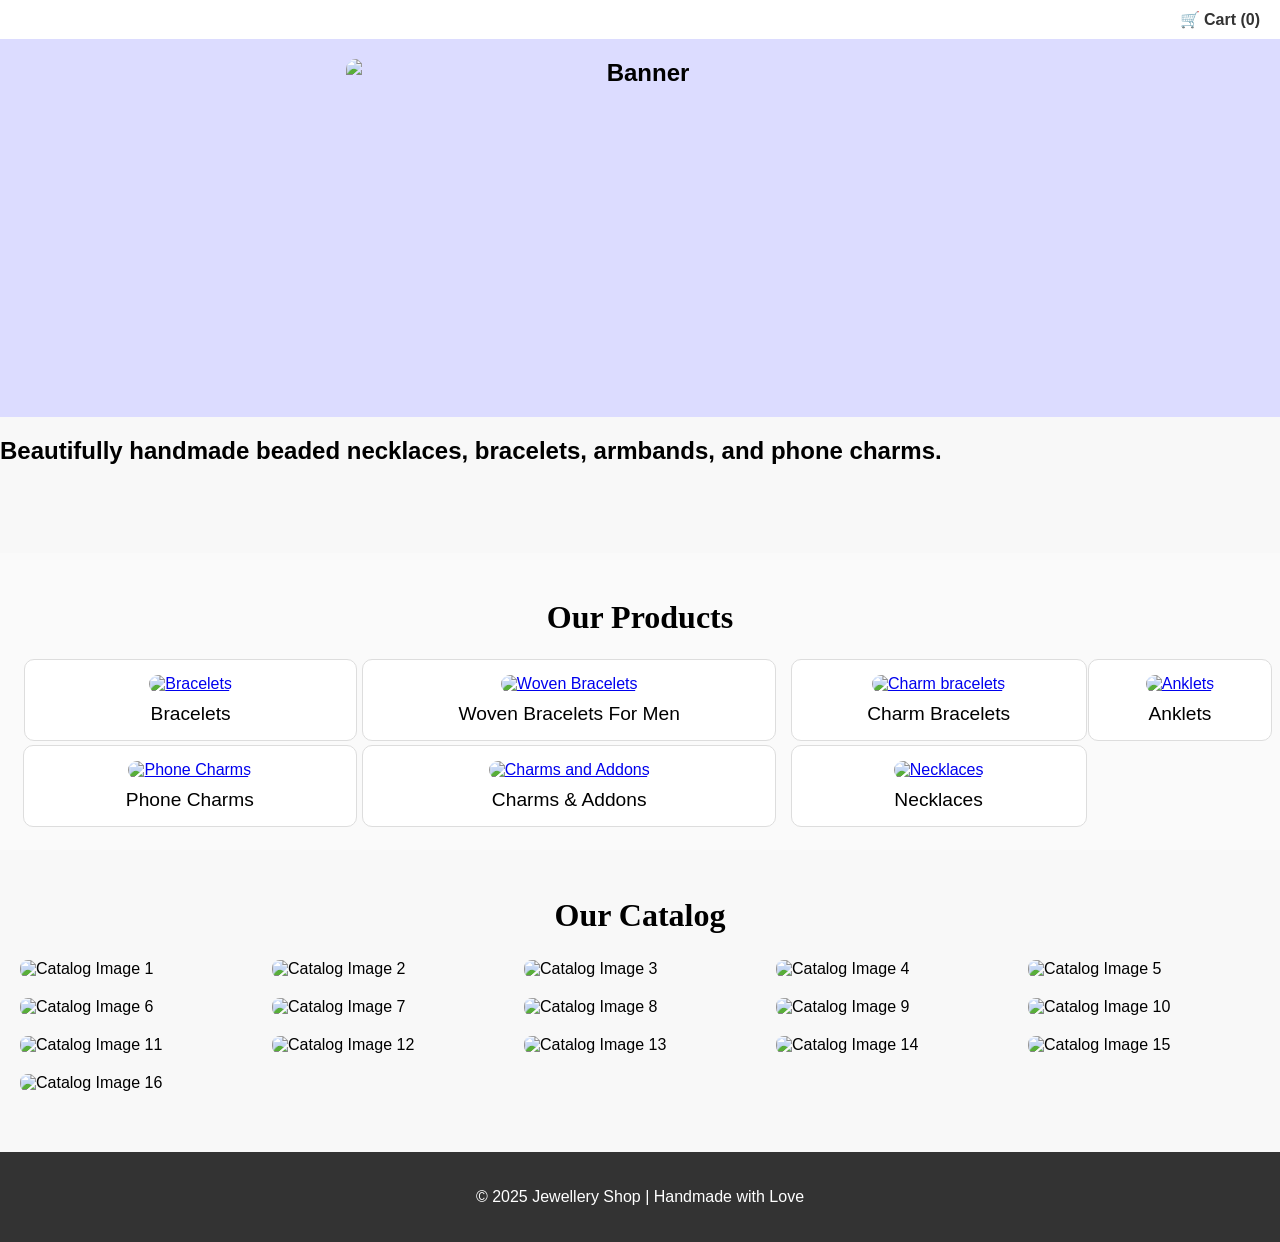
==== index.html @ 6f7b59f1 "Add files via upload" ====
﻿<!DOCTYPE html>
<html lang="en">
<head>
  <meta charset="UTF-8">
  <meta name="viewport" content="width=device-width, initial-scale=1.0">
  <title>Main Page</title>
  <link rel="stylesheet" href="nala.css">
  <style>
    body {
      margin: 0;
      font-family: "Lucida Console", sans-serif;
      background-color: #f8f8f8;
      color: #000;
    }

    header {
      display: flex;
      justify-content: flex-end;
      align-items: center;
      padding: 10px 20px;
      background: #fff;
      box-shadow: 0 2px 5px rgba(0,0,0,0.1);
    }

    a#cartLink {
      text-decoration: none;
      color: #333;
      font-weight: bold;
    }

    /* Hero Section */
    .hero {
      display: flex;
      flex-wrap: wrap;
      align-items: center;
      justify-content: center;
      padding: 20px;
      gap: 20px;
      background-color: #dcdcff;
      text-align: center;
    }

    .hero-text {
      flex: 1 1 300px;
      font-size: 1.5rem;
      font-weight: bold;
      min-width: 280px;
    }

    .hero img {
      flex: 1 1 300px;
      max-width: 100%;
      height: auto;
      border-radius: 10px;
    }

    /* Products Section */
     /* Products Section */
  .products {
    padding: 20px;
    text-align: center;
  }

  .products h2 {
    font-size: 2rem;
    margin-bottom: 20px;
  }

  .product-grid {
    display: grid;
    grid-template-columns: repeat(auto-fit, minmax(200px, 1fr));
    gap: 20px;
    justify-items: center;
  }

  .product-grid .product {
    display: flex;
    flex-direction: column;
    align-items: center;
    transition: transform 0.3s;
  }

  .product-grid .product img {
    width: 100%;
    height: auto;
    border-radius: 10px;
  }

  .product-grid .product:hover {
    transform: translateY(-5px);
  }

  .product-title {
    font-size: 1.2rem;
    margin-top: 10px;
    text-align: center;
  }

    /* Catalog Section */
    .catalog {
      padding: 20px;
    }

    .catalog-grid {
      display: grid;
      grid-template-columns: repeat(auto-fit, minmax(200px, 1fr));
      gap: 20px;
      justify-items: center;
    }

    .catalog-grid img {
      width: 100%;
      height: auto;
      border-radius: 8px;
    }

    footer {
      text-align: center;
      padding: 20px;
      background-color: #333;
      color: #fff;
      margin-top: 40px;
    }

    @media (max-width: 768px) {
      .hero {
        flex-direction: column;
      }
    }
  .auto-style1 {
	  font-size: xx-large;
	  font-family: "Rockwell Extra Bold";
  }
  .auto-style2 {
	  text-align: center;
	  font-size: xx-large;
	  font-family: "Rockwell Extra Bold";
  }
  </style>
</head>
<body>

<header>
  <a href="cart.html" id="cartLink">🛒 Cart (<span id="cartCount">0</span>)</a>
</header>

<!-- Hero Section -->
<section class="hero">
  <div class="hero-text">
  <img src="banner_no4jrr.jpg" alt="Banner" height="147" style="float: right" width="589">
  </div>
  &nbsp;</section>

  <h2>Beautifully handmade beaded necklaces, bracelets, armbands, and phone charms.</h2>
	<p>&nbsp;</p>
	<p>
  
	
	<p>&nbsp;</p>

<!-- Products Section -->
<section class="products">
  <h2 class="auto-style1">Our Products</h2>
  <div class="product-grid">
	<table style="width: 100%">
		<tr>
			<td><div class="product-grid">
    <div class="product">
      <a href="braceletpage.html">
        <img src="WhatsApp_Bild_2025-11-01_um_11.17.03_a2b2dd8f_z6tkaf.jpg" alt="Bracelets">
      </a>
      <div class="product-title">Bracelets</div>
    </div>
    
   </td>
			<td><div class="product">
      <a href="wovenbracelets.html">
        <img src="WhatsApp_Bild_2025-11-01_um_11.17.03_a2b2dd8f_z6tkaf.jpg" alt="Woven Bracelets">
      </a>
      <div class="product-title">Woven Bracelets For Men</div>
    </div>
    </td>
			<td><div class="product">
      <a href="charmbracelets.html">
        <img src="WhatsApp_Bild_2025-11-01_um_11.17.03_a2b2dd8f_z6tkaf.jpg" alt="Charm bracelets">
      </a>
      <div class="product-title">Charm Bracelets</div>
    </div>
</td>
			<td><div class="product">
      <a href="anklethomepage.html">
        <img src="WhatsApp_Bild_2025-11-02_um_19.08.22_e0400915_w8pfy0.jpg" alt="Anklets">
      </a>
      <div class="product-title">Anklets</div>
    </div>
</td>
		</tr>
		<tr>
			<td><div class="product">
      <a href="phonecharmshomepage.html">
        <img src="WhatsApp_Bild_2025-11-02_um_19.08.00_5fa5ed61_tphcfk.jpg" alt="Phone Charms">
      </a>
      <div class="product-title">Phone Charms</div>
    </div>
    </td>
			<td><div class="product">
      <a href="candaddshome.html">
        <img src="WhatsApp_Bild_2025-11-06_um_12.43.21_9f2e71c6_zknmto.jpg" alt="Charms and Addons">
      </a>
      <div class="product-title">Charms & Addons</div>
    </div>
</td>
			<td><div class="product">
      <a href="Necklaceshomepage.html">
        <img src="WhatsApp_Bild_2025-11-02_um_19.08.23_ba6003f2_xdnexo.jpg" alt="Necklaces">
      </a>
      <div class="product-title">Necklaces</div>
    </div>
  
</td>
			<td>&nbsp;</td>
		</tr>
		
	</table>
	</div>
  </section>

<!-- Catalog Section -->
<section class="catalog">
  <h2 class="auto-style2">Our Catalog</h2>
  <div class="catalog-grid">
    <img src="https://res.cloudinary.com/daze6fkjc/image/upload/v1762682429/IMG-20250907-WA0396_ojtxbb.jpg" alt="Catalog Image 1">
    <img src="https://res.cloudinary.com/daze6fkjc/image/upload/v1762682428/IMG-20250708-WA0063_aeq89e.jpg" alt="Catalog Image 2">
    <img src="https://res.cloudinary.com/daze6fkjc/image/upload/v1762682429/IMG-20250907-WA0377_jbwoir.jpg" alt="Catalog Image 3">
    <img src="https://res.cloudinary.com/daze6fkjc/image/upload/v1762682426/IMG-20250708-WA0036_xpvah5.jpg" alt="Catalog Image 4">
    <img src="https://res.cloudinary.com/daze6fkjc/image/upload/v1762682427/IMG-20250708-WA0040_havmmx.jpg" alt="Catalog Image 5">
    <img src="https://res.cloudinary.com/daze6fkjc/image/upload/v1762682430/IMG-20250907-WA0412_jheopm.jpg" alt="Catalog Image 6">
    <img src="https://res.cloudinary.com/daze6fkjc/image/upload/v1762682429/IMG-20250907-WA0404_pw4zhl.jpg" alt="Catalog Image 7">
    <img src="https://res.cloudinary.com/daze6fkjc/image/upload/v1762682428/IMG-20250907-WA0388_gjidfl.jpg" alt="Catalog Image 8">
    <img src="https://res.cloudinary.com/daze6fkjc/image/upload/v1762682431/IMG-20250907-WA0775_iapoiq.jpg" alt="Catalog Image 9">
    <img src="https://res.cloudinary.com/daze6fkjc/image/upload/f_auto/v1762682429/IMG-20250907-WA0404_pw4zhl.jpg" alt="Catalog Image 10">
    <img src="https://res.cloudinary.com/daze6fkjc/image/upload/f_auto/v1762682431/IMG-20250907-WA0418_w6ubcc.jpg" alt="Catalog Image 11">
    <img src="https://res.cloudinary.com/daze6fkjc/image/upload/f_auto/v1768247229/20251231_114327_wsjb6m.heic" alt="Catalog Image 12">
    <img src="https://res.cloudinary.com/daze6fkjc/image/upload/f_auto/v1768247229/20251213_150804_rkqe6z.heic" alt="Catalog Image 13">
    <img src="https://res.cloudinary.com/daze6fkjc/image/upload/f_auto/v1768247229/20251213_174109_h8jgot.heic" alt="Catalog Image 14">
    <img src="https://res.cloudinary.com/daze6fkjc/image/upload/f_auto/v1768247228/20251231_114848_mqys4m.heic"alt="Catalog Image 15">
     <img src="https://res.cloudinary.com/daze6fkjc/image/upload/f_auto/v1768247228/20251206_184007_haeurd.heic" alt="Catalog Image 16">
  </div>
</section>

<footer>
  <p>© 2025 Jewellery Shop | Handmade with Love</p>
</footer>

<script>
const CART_KEY = "nala_cart_v1";

function getCart() {
  const raw = localStorage.getItem(CART_KEY);
  return raw ? JSON.parse(raw) : [];
}

function updateCartCount() {
  const cart = getCart();
  const countEl = document.getElementById("cartCount");
  if (countEl) countEl.textContent = cart.length;
}

updateCartCount();
window.updateCartCount = updateCartCount;
</script>

</body>
</html>
---- nala.css ----
﻿html,body {
  font-family: Arial, sans-serif;
  margin: 0;
  padding: 0;
  color: #333;
  background-color:#ffe6f0
}

/* Hero */
.hero {
  display: flex;
  flex-direction: column; /* vertikal stapeln */
  align-items: center;
  justify-content: space-between;
  background: #ffe6f0;
  padding: 50px 20px;
  gap: 30px; /* Abstand zwischen Text und Bild */

}
.hero-content { max-width: 100%; }
.hero h1 { font-size: 2.5em; margin: 0; }
.hero p { margin: 10px 0 20px; }
.hero-img { max-width: 100%; border-radius: 12px; }
.btn {
  display: inline-block;
  background: #ff6699;
  color:aqua;
  padding: 10px 20px;
  border-radius: 5px;
  text-decoration: none;
}

/* Products */
.products {
  padding: 40px;
  background: #fafafa;
}
.products h2 {
  text-align: center;
  margin-bottom: 20px;
}
.product-grid {
  display: flex;
  flex-direction: column; /* Produkte untereinander */
  align-items: center;
  gap: 20px;
}
.product {
  border: 1px solid #ddd;
  border-radius: 10px;
  padding: 15px;
  width: 90%;
  text-align: center;
  background: #fff;
}
.product img {
  width: 100%;
  border-radius: 8px;
}
.price {
  display: block;
  margin: 10px 0;
  font-weight: bold;
  color: green;
}
.product button {
  background: #ff6699;
  color: #fff;
  padding: 8px 12px;
  border: none;
  border-radius: 5px;
  cursor: pointer;
}

/* Custom Section */
.custom {
  padding: 40px;
  background: #fff0f5;
  text-align: center;
}
.custom form {
  display: flex;
  flex-direction: column; /* vertikal */
  gap: 15px;
  max-width: 300px;
  margin: auto;
}
.custom label {
  display: flex;
  justify-content: space-between;
}
.custom button {
  background: #ff6699;
  color: #fff;
  padding: 10px;
  border: none;
  border-radius: 6px;
  cursor: pointer;
}

/* Footer */
footer {
  text-align: center;
  padding: 20px;
  background: #222;
  color: #fff;
}
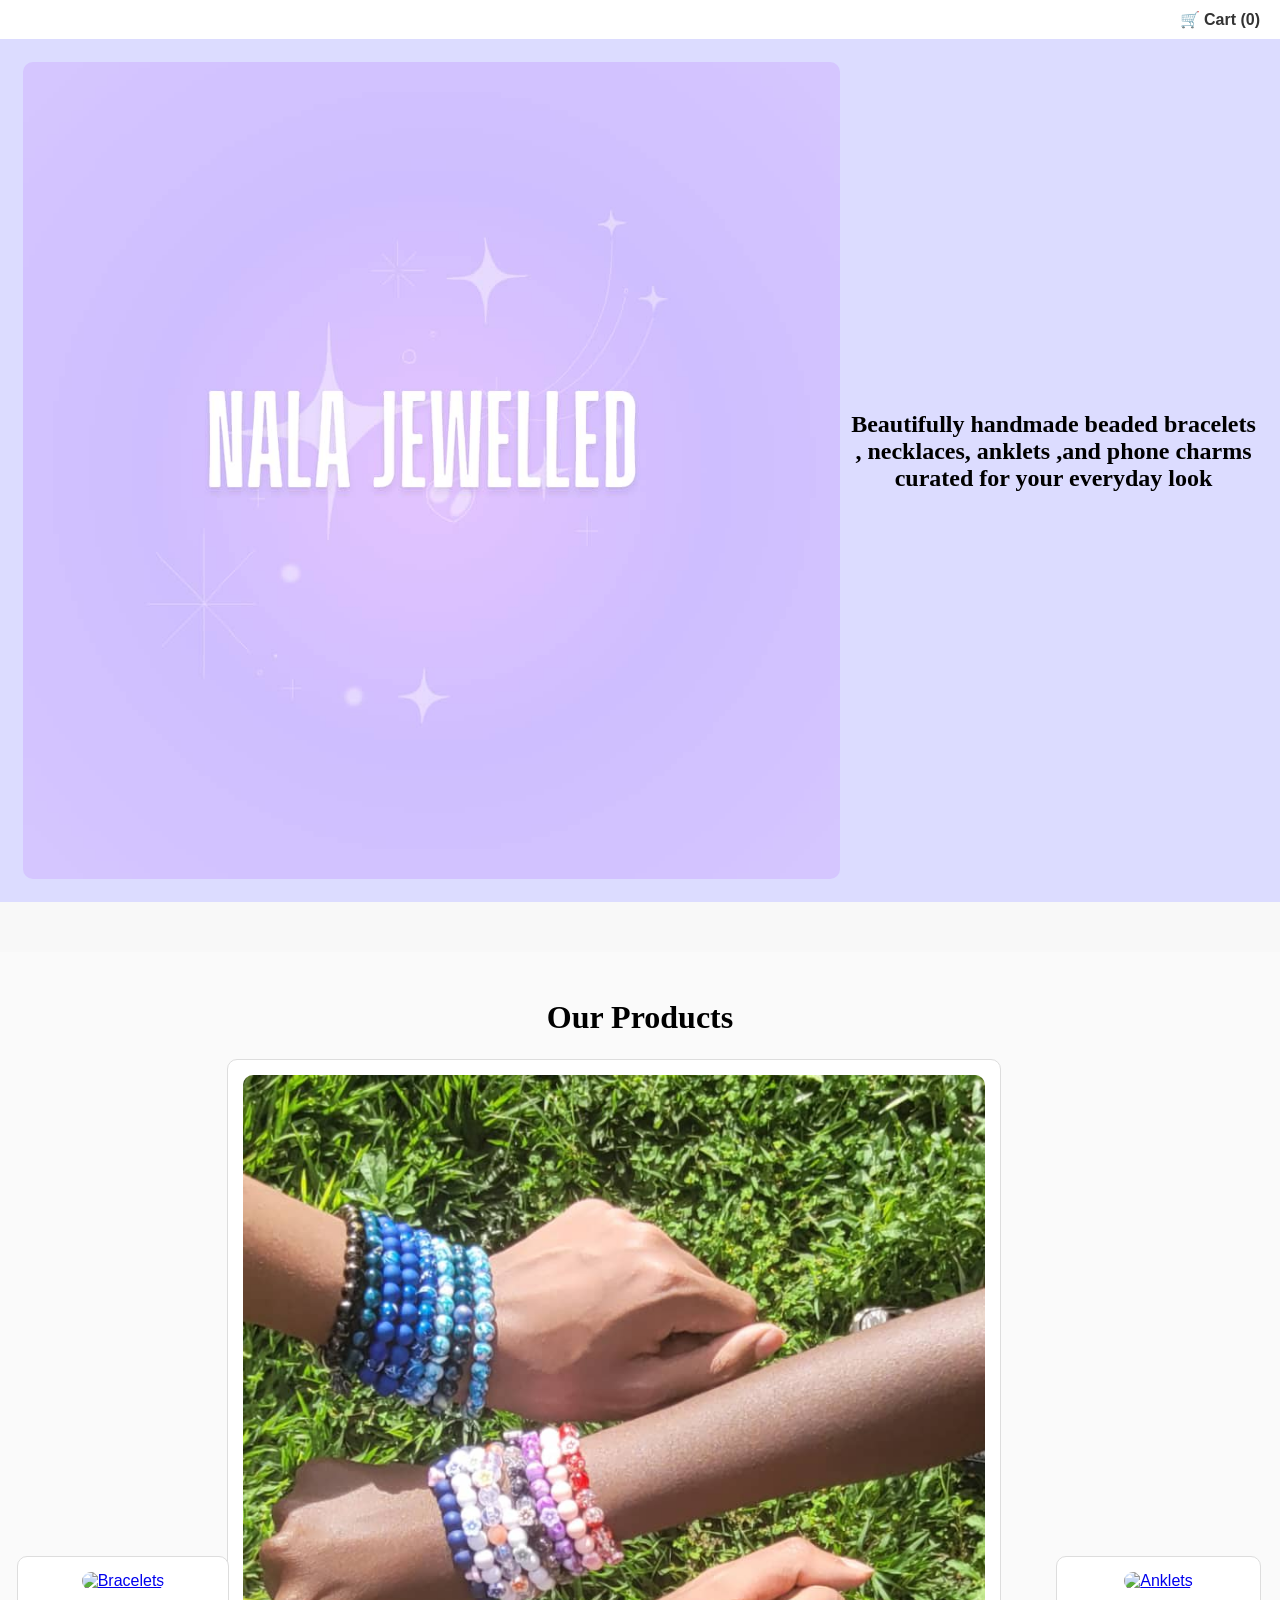
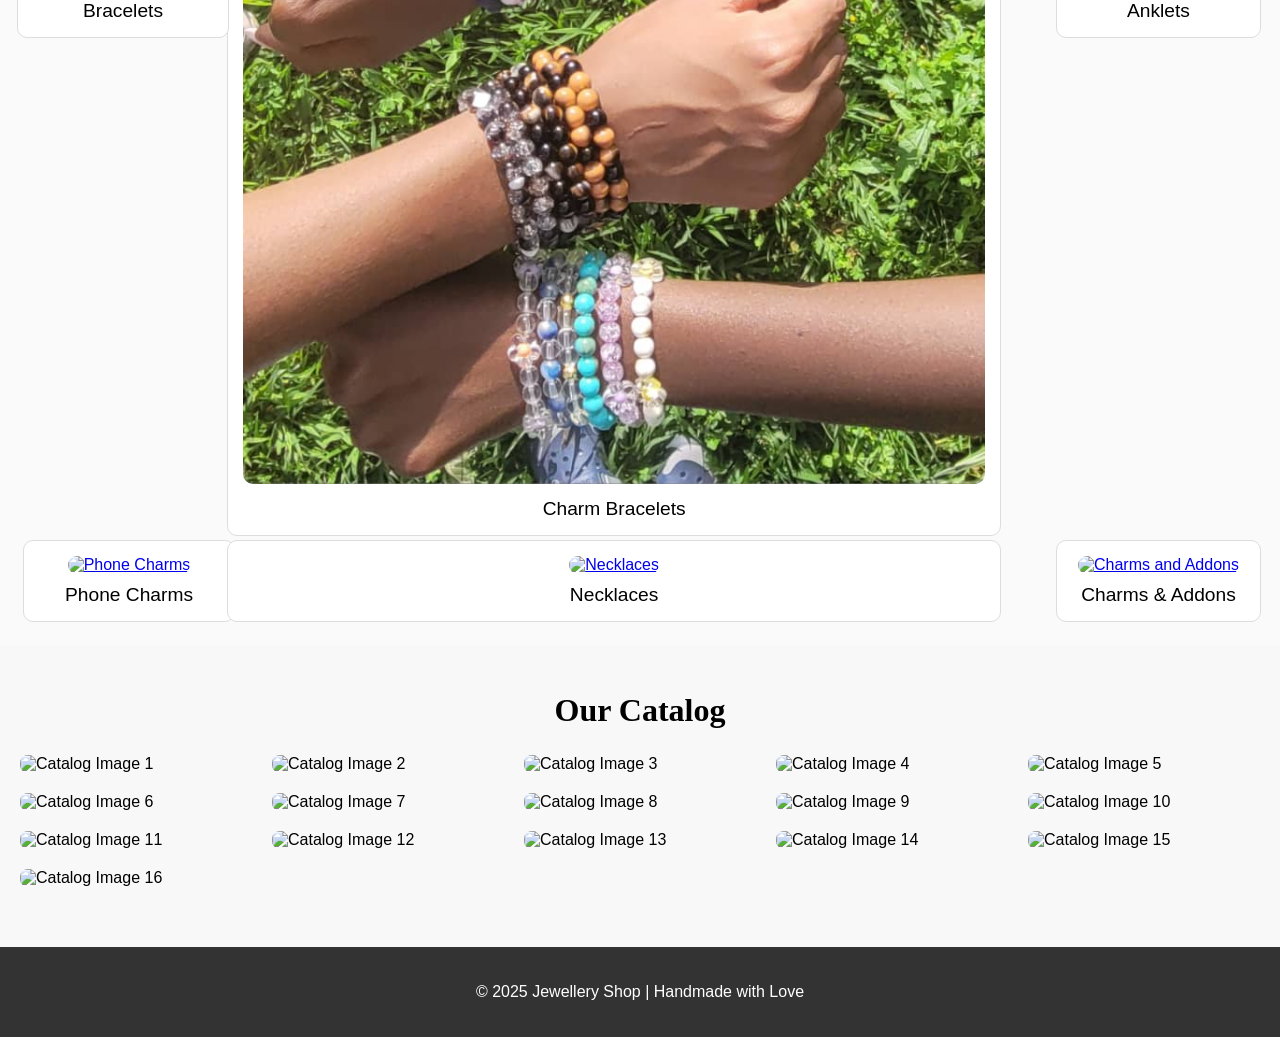
==== commit 185154d9: "Add files via upload" ====
--- a/index.html
+++ b/index.html
@@ -136,6 +136,12 @@
 	  font-size: xx-large;
 	  font-family: "Rockwell Extra Bold";
   }
+  .auto-style3 {
+	  font-family: "Cooper Black";
+  }
+  .auto-style4 {
+	  margin-right: 0px;
+  }
   </style>
 </head>
 <body>
@@ -146,16 +152,21 @@
 
 <!-- Hero Section -->
 <section class="hero">
-  <div class="hero-text">
-  <img src="banner_no4jrr.jpg" alt="Banner" height="147" style="float: right" width="589">
-  </div>
-  &nbsp;</section>
-
-  <h2>Beautifully handmade beaded necklaces, bracelets, armbands, and phone charms.</h2>
+<table>
+<tr>
+<td style="width: 823px; height: 770px;">
+  <div class="hero-text" style="width: 817px; height: 731px">
+  <img src="banner_no4jrr.jpg" alt="Banner" height="100%" style="float: right" width="100%" class="auto-style4">
+  </div></td>
+  
+<td style="height: 770px">
+  <h2 class="auto-style3">Beautifully handmade beaded bracelets , necklaces, anklets
+  ,and phone charms curated for your everyday look</h2>
 	<p>&nbsp;</p>
-	<p>
-  
-	
+	<p></td>
+</tr>  
+</table>
+</section>	
 	<p>&nbsp;</p>
 
 <!-- Products Section -->
@@ -167,20 +178,13 @@
 			<td><div class="product-grid">
     <div class="product">
       <a href="braceletpage.html">
-        <img src="WhatsApp_Bild_2025-11-01_um_11.17.03_a2b2dd8f_z6tkaf.jpg" alt="Bracelets">
+        <img src="https://res.cloudinary.com/daze6fkjc/image/upload/f_auto/v1768667016/IMG-20250907-WA0436_sbvjcb.jpg" alt="Bracelets">
       </a>
       <div class="product-title">Bracelets</div>
     </div>
     
    </td>
-			<td><div class="product">
-      <a href="wovenbracelets.html">
-        <img src="WhatsApp_Bild_2025-11-01_um_11.17.03_a2b2dd8f_z6tkaf.jpg" alt="Woven Bracelets">
-      </a>
-      <div class="product-title">Woven Bracelets For Men</div>
-    </div>
-    </td>
-			<td><div class="product">
+						<td><div class="product">
       <a href="charmbracelets.html">
         <img src="WhatsApp_Bild_2025-11-01_um_11.17.03_a2b2dd8f_z6tkaf.jpg" alt="Charm bracelets">
       </a>
@@ -189,7 +193,7 @@
 </td>
 			<td><div class="product">
       <a href="anklethomepage.html">
-        <img src="WhatsApp_Bild_2025-11-02_um_19.08.22_e0400915_w8pfy0.jpg" alt="Anklets">
+        <img src="https://res.cloudinary.com/daze6fkjc/image/upload/f_auto/v1768667015/20251102_154545_d9mkxo.jpg"alt="Anklets">
       </a>
       <div class="product-title">Anklets</div>
     </div>
@@ -198,25 +202,26 @@
 		<tr>
 			<td><div class="product">
       <a href="phonecharmshomepage.html">
-        <img src="WhatsApp_Bild_2025-11-02_um_19.08.00_5fa5ed61_tphcfk.jpg" alt="Phone Charms">
+        <img src="https://res.cloudinary.com/daze6fkjc/image/upload/f_auto/v1768667015/20251102_154417_j4x2f3.jpg"alt="Phone Charms">
       </a>
       <div class="product-title">Phone Charms</div>
     </div>
     </td>
-			<td><div class="product">
-      <a href="candaddshome.html">
-        <img src="WhatsApp_Bild_2025-11-06_um_12.43.21_9f2e71c6_zknmto.jpg" alt="Charms and Addons">
-      </a>
-      <div class="product-title">Charms & Addons</div>
-    </div>
-</td>
+			
 			<td><div class="product">
       <a href="Necklaceshomepage.html">
-        <img src="WhatsApp_Bild_2025-11-02_um_19.08.23_ba6003f2_xdnexo.jpg" alt="Necklaces">
+        <img src="https://res.cloudinary.com/daze6fkjc/image/upload/f_auto/v1768667015/20251102_154350.heic_ekjxi7.heic" alt="Necklaces">
       </a>
       <div class="product-title">Necklaces</div>
     </div>
   
+</td>
+<td><div class="product">
+      <a href="candaddshome.html">
+        <img src="https://res.cloudinary.com/daze6fkjc/image/upload/f_auto/v1768667015/20251106_123115_ewxfh6.jpg" alt="Charms and Addons">
+      </a>
+      <div class="product-title">Charms & Addons</div>
+    </div>
 </td>
 			<td>&nbsp;</td>
 		</tr>
--- a/nala.css
+++ b/nala.css
@@ -4,6 +4,12 @@
   padding: 0;
   color: #333;
   background-color:#ffe6f0
+  margin: 0;
+  padding: 0;
+  width: 100%;            /* passt sich jeder Bildschirmbreite an */
+  background-color: #E6E6FA; /* helles Lila (hell-lilac) */
+  overflow-x: auto;     /* verhindert horizontales Scrollen */
+  overflow-y: auto; 
 }
 
 /* Hero */
@@ -105,3 +111,5 @@
   background: #222;
   color: #fff;
 }
+
+
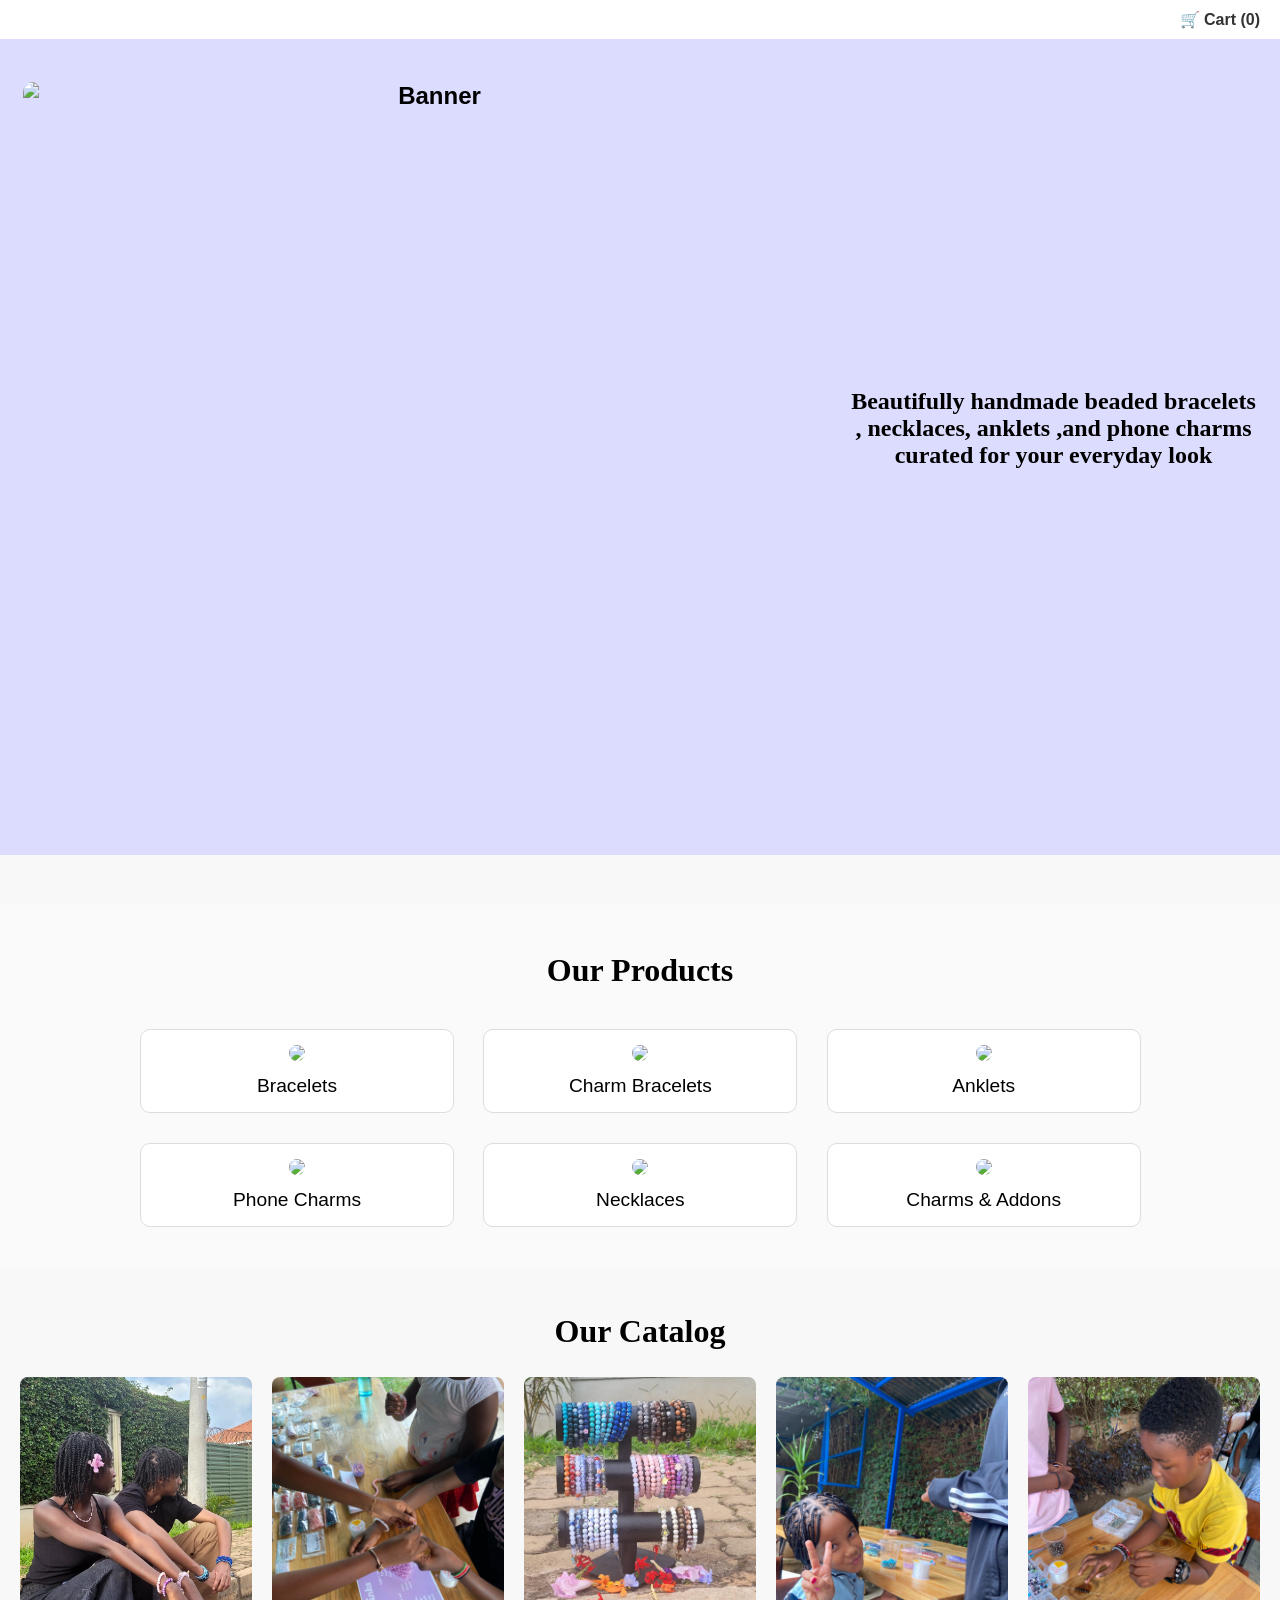
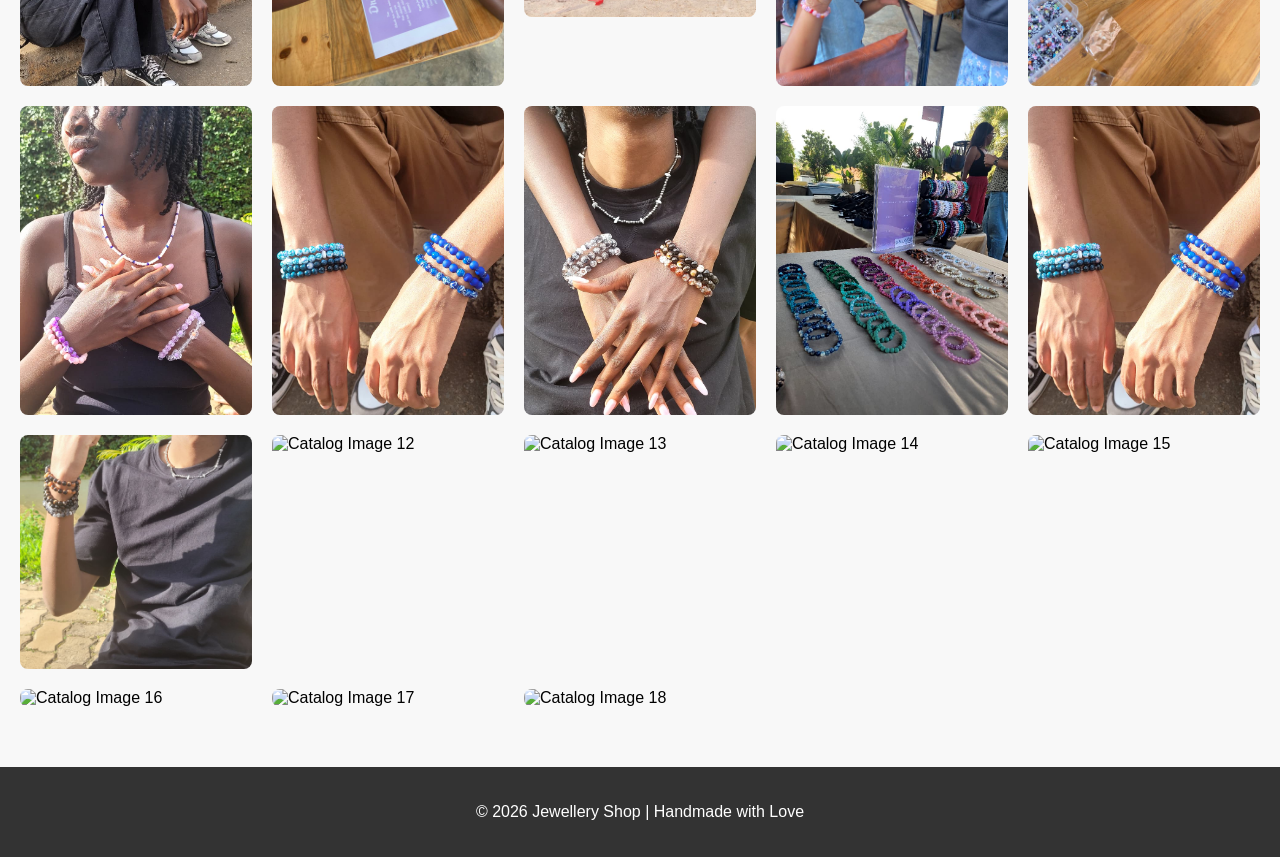
==== commit c73f2d41: "Add files via upload" ====
--- a/index.html
+++ b/index.html
@@ -152,11 +152,11 @@
 
 <!-- Hero Section -->
 <section class="hero">
-<table>
+<table border="0">
 <tr>
 <td style="width: 823px; height: 770px;">
   <div class="hero-text" style="width: 817px; height: 731px">
-  <img src="banner_no4jrr.jpg" alt="Banner" height="100%" style="float: right" width="100%" class="auto-style4">
+  <img src="banner_ezvlvy.jpg" alt="Banner" height="100%" style="float: right" width="100%" class="auto-style4">
   </div></td>
   
 <td style="height: 770px">
@@ -172,89 +172,80 @@
 <!-- Products Section -->
 <section class="products">
   <h2 class="auto-style1">Our Products</h2>
-  <div class="product-grid">
-	<table style="width: 100%">
-		<tr>
-			<td><div class="product-grid">
+
+  <div class="product-scroll">
     <div class="product">
       <a href="braceletpage.html">
-        <img src="https://res.cloudinary.com/daze6fkjc/image/upload/f_auto/v1768667016/IMG-20250907-WA0436_sbvjcb.jpg" alt="Bracelets">
+        <img src="https://res.cloudinary.com/daze6fkjc/image/upload/f_auto/v1768667016/IMG-20250907-WA0436_sbvjcb.jpg">
       </a>
       <div class="product-title">Bracelets</div>
     </div>
-    
-   </td>
-						<td><div class="product">
+
+    <div class="product">
       <a href="charmbracelets.html">
-        <img src="WhatsApp_Bild_2025-11-01_um_11.17.03_a2b2dd8f_z6tkaf.jpg" alt="Charm bracelets">
+        <img src="https://res.cloudinary.com/daze6fkjc/image/upload/f_auto/v1768813032/20260118_113851_bguj5k.heic">
       </a>
       <div class="product-title">Charm Bracelets</div>
     </div>
-</td>
-			<td><div class="product">
+
+    <div class="product">
       <a href="anklethomepage.html">
-        <img src="https://res.cloudinary.com/daze6fkjc/image/upload/f_auto/v1768667015/20251102_154545_d9mkxo.jpg"alt="Anklets">
+        <img src="https://res.cloudinary.com/daze6fkjc/image/upload/f_auto/v1768667015/20251102_154545_d9mkxo.jpg">
       </a>
       <div class="product-title">Anklets</div>
     </div>
-</td>
-		</tr>
-		<tr>
-			<td><div class="product">
+
+    <div class="product">
       <a href="phonecharmshomepage.html">
-        <img src="https://res.cloudinary.com/daze6fkjc/image/upload/f_auto/v1768667015/20251102_154417_j4x2f3.jpg"alt="Phone Charms">
+        <img src="https://res.cloudinary.com/daze6fkjc/image/upload/f_auto/v1768667015/20251102_154417_j4x2f3.jpg">
       </a>
       <div class="product-title">Phone Charms</div>
     </div>
-    </td>
-			
-			<td><div class="product">
+
+    <div class="product">
       <a href="Necklaceshomepage.html">
-        <img src="https://res.cloudinary.com/daze6fkjc/image/upload/f_auto/v1768667015/20251102_154350.heic_ekjxi7.heic" alt="Necklaces">
+        <img src="https://res.cloudinary.com/daze6fkjc/image/upload/f_auto/v1768667015/20251102_154350.heic_ekjxi7.heic">
       </a>
       <div class="product-title">Necklaces</div>
     </div>
-  
-</td>
-<td><div class="product">
+
+    <div class="product">
       <a href="candaddshome.html">
-        <img src="https://res.cloudinary.com/daze6fkjc/image/upload/f_auto/v1768667015/20251106_123115_ewxfh6.jpg" alt="Charms and Addons">
+        <img src="https://res.cloudinary.com/daze6fkjc/image/upload/f_auto/v1768667015/20251106_123115_ewxfh6.jpg">
       </a>
       <div class="product-title">Charms & Addons</div>
     </div>
-</td>
-			<td>&nbsp;</td>
-		</tr>
-		
-	</table>
-	</div>
-  </section>
+  </div>
+</section>
 
 <!-- Catalog Section -->
 <section class="catalog">
   <h2 class="auto-style2">Our Catalog</h2>
   <div class="catalog-grid">
-    <img src="https://res.cloudinary.com/daze6fkjc/image/upload/v1762682429/IMG-20250907-WA0396_ojtxbb.jpg" alt="Catalog Image 1">
-    <img src="https://res.cloudinary.com/daze6fkjc/image/upload/v1762682428/IMG-20250708-WA0063_aeq89e.jpg" alt="Catalog Image 2">
-    <img src="https://res.cloudinary.com/daze6fkjc/image/upload/v1762682429/IMG-20250907-WA0377_jbwoir.jpg" alt="Catalog Image 3">
-    <img src="https://res.cloudinary.com/daze6fkjc/image/upload/v1762682426/IMG-20250708-WA0036_xpvah5.jpg" alt="Catalog Image 4">
-    <img src="https://res.cloudinary.com/daze6fkjc/image/upload/v1762682427/IMG-20250708-WA0040_havmmx.jpg" alt="Catalog Image 5">
-    <img src="https://res.cloudinary.com/daze6fkjc/image/upload/v1762682430/IMG-20250907-WA0412_jheopm.jpg" alt="Catalog Image 6">
-    <img src="https://res.cloudinary.com/daze6fkjc/image/upload/v1762682429/IMG-20250907-WA0404_pw4zhl.jpg" alt="Catalog Image 7">
-    <img src="https://res.cloudinary.com/daze6fkjc/image/upload/v1762682428/IMG-20250907-WA0388_gjidfl.jpg" alt="Catalog Image 8">
-    <img src="https://res.cloudinary.com/daze6fkjc/image/upload/v1762682431/IMG-20250907-WA0775_iapoiq.jpg" alt="Catalog Image 9">
-    <img src="https://res.cloudinary.com/daze6fkjc/image/upload/f_auto/v1762682429/IMG-20250907-WA0404_pw4zhl.jpg" alt="Catalog Image 10">
-    <img src="https://res.cloudinary.com/daze6fkjc/image/upload/f_auto/v1762682431/IMG-20250907-WA0418_w6ubcc.jpg" alt="Catalog Image 11">
-    <img src="https://res.cloudinary.com/daze6fkjc/image/upload/f_auto/v1768247229/20251231_114327_wsjb6m.heic" alt="Catalog Image 12">
-    <img src="https://res.cloudinary.com/daze6fkjc/image/upload/f_auto/v1768247229/20251213_150804_rkqe6z.heic" alt="Catalog Image 13">
-    <img src="https://res.cloudinary.com/daze6fkjc/image/upload/f_auto/v1768247229/20251213_174109_h8jgot.heic" alt="Catalog Image 14">
-    <img src="https://res.cloudinary.com/daze6fkjc/image/upload/f_auto/v1768247228/20251231_114848_mqys4m.heic"alt="Catalog Image 15">
-     <img src="https://res.cloudinary.com/daze6fkjc/image/upload/f_auto/v1768247228/20251206_184007_haeurd.heic" alt="Catalog Image 16">
+    <img src="IMG-20250907-WA0396_ojtxbb.jpg" alt="Catalog Image 1">
+    <img src="IMG-20250708-WA0063_aeq89e.jpg" alt="Catalog Image 2">
+    <img src="IMG-20250907-WA0377_jbwoir.jpg" alt="Catalog Image 3">
+    <img src="IMG-20250708-WA0036_xpvah5.jpg" alt="Catalog Image 4">
+    <img src="IMG-20250708-WA0040_havmmx.jpg" alt="Catalog Image 5">
+    <img src="IMG-20250907-WA0412_jheopm.jpg" alt="Catalog Image 6">
+    <img src="IMG-20250907-WA0404_pw4zhl.jpg" alt="Catalog Image 7">
+    <img src="IMG-20250907-WA0388_gjidfl.jpg" alt="Catalog Image 8">
+    <img src="IMG-20250907-WA0775_iapoiq.jpg" alt="Catalog Image 9">
+    <img src="IMG-20250907-WA0404_pw4zhl.jpg" alt="Catalog Image 10">
+    <img src="IMG-20250907-WA0418_w6ubcc.jpg" alt="Catalog Image 11">
+    <img src="20251231_114327_wsjb6m.heic" alt="Catalog Image 12">
+    <img src="20251213_150804_rkqe6z.heic" alt="Catalog Image 13">
+    <img src="20251213_174109_h8jgot.heic" alt="Catalog Image 14">
+    <img src="20251231_114848_mqys4m.heic"alt="Catalog Image 15">
+     <img src="20251206_184007_haeurd.heic" alt="Catalog Image 16">
+     <img src="SAM_0998_fbfyc7.jpg" alt="Catalog Image 17">
+     <img src="20251213_150804_ewg2cw.heic" alt="Catalog Image 18">
+
   </div>
 </section>
 
 <footer>
-  <p>© 2025 Jewellery Shop | Handmade with Love</p>
+  <p>© 2026 Jewellery Shop | Handmade with Love</p>
 </footer>
 
 <script>
--- a/nala.css
+++ b/nala.css
@@ -77,6 +77,50 @@
   border-radius: 5px;
   cursor: pointer;
 }
+/* MOBILE – Horizontal Scroll */
+.product-scroll {
+  display: flex;
+  gap: 20px;
+  overflow-x: auto;
+  padding: 20px 10px;
+  scroll-snap-type: x mandatory;
+}
+
+.product-scroll .product {
+  min-width: 220px;
+  flex-shrink: 0;
+  scroll-snap-align: start;
+  text-align: center;
+}
+
+.product-scroll img {
+  width: 100%;
+  border-radius: 10px;
+}
+
+/* Desktop & größere Tablets */
+@media (min-width: 900px) {
+  .product-scroll {
+    display: grid;
+    grid-template-columns: repeat(3, 1fr);
+    grid-auto-rows: auto;
+    gap: 30px;
+    overflow: visible; /* kein Scrollen */
+    max-width: 1000px;
+    margin: 0 auto;
+  }
+
+  .product-scroll .product {
+    min-width: auto;
+  }
+}
+
+/* Optional: schöner Hover-Effekt */
+.product:hover {
+  transform: translateY(-6px);
+  transition: transform 0.3s ease;
+}
+
 
 /* Custom Section */
 .custom {
